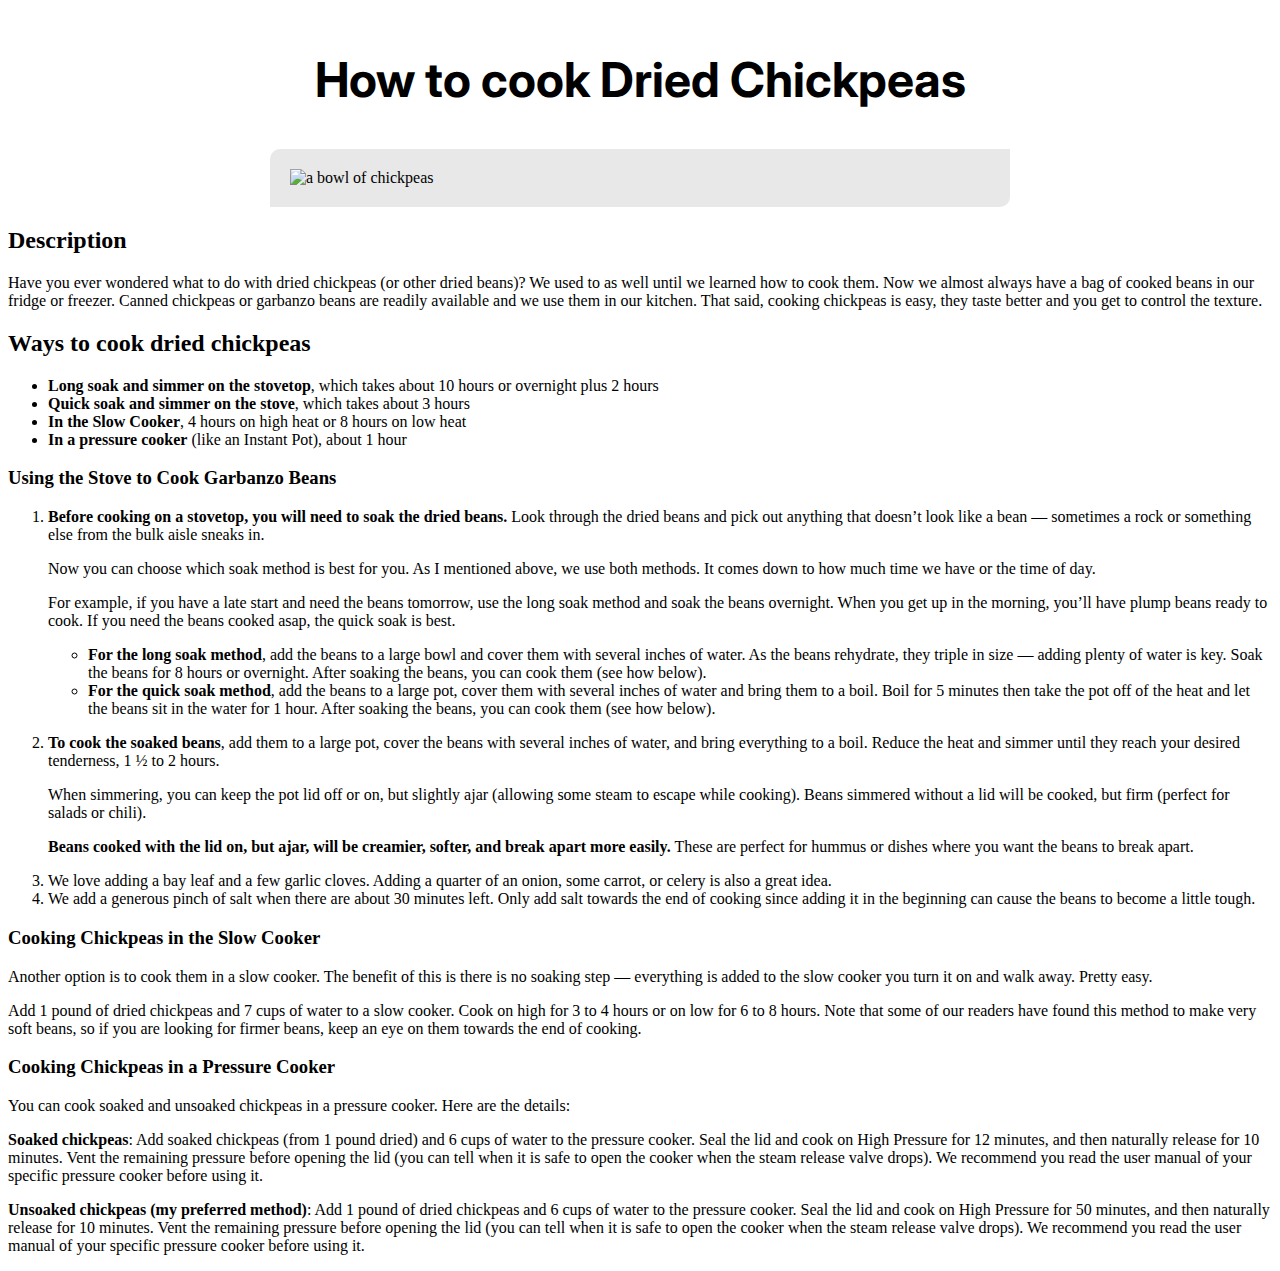
==== recipes/chickpeas.html @ bcc2bf37 "added a css style(to be improved) and i linked it to every page" ====
<!DOCTYPE html>
<html lang="en">
    <head>
        <meta charset="utf-8">
        <title>How to cook Dried Chickpeas</title>
        <link rel="stylesheet" href="./../css/styles.css">
        <link href="https://fonts.googleapis.com/css2?family=Inter:wght@200&display=swap" rel="stylesheet">
    </head>
    <body>
        <h1>How to cook Dried Chickpeas</h1>
        <img src="../img/chickpeas.jpg" alt="a bowl of chickpeas">
        <h2>Description</h2>
        <p>Have you ever wondered what to do with dried chickpeas (or other dried beans)? We used to as well until we learned how to cook them. 
            Now we almost always have a bag of cooked beans in our fridge or freezer. 
            Canned chickpeas or garbanzo beans are readily available and we use them in our kitchen. 
            That said, cooking chickpeas is easy, they taste better and you get to control the texture.</p>
        <h2>Ways to cook dried chickpeas</h2>
        <ul>
            <li><strong>Long soak and simmer on the stovetop</strong>, which takes about 10 hours or overnight plus 2 hours</li>
            <li><strong>Quick soak and simmer on the stove</strong>, which takes about 3 hours</li>
            <li><strong>In the Slow Cooker</strong>, 4 hours on high heat or 8 hours on low heat</li>
            <li><strong>In a pressure cooker</strong> (like an Instant Pot), about 1 hour</li>
        </ul>
        <h3>Using the Stove to Cook Garbanzo Beans</h3>
        <ol>
            <li>
                <p><strong>Before cooking on a stovetop, you will need to soak the dried beans.</strong> 
                    Look through the dried beans and pick out anything that doesn’t 
                    look like a bean — sometimes a rock or something else from the bulk aisle sneaks in.</p>
                <p>Now you can choose which soak method is best for you. As I mentioned above, we use both methods. 
                    It comes down to how much time we have or the time of day.</p>
                <p>For example, if you have a late start and need the beans tomorrow, use the long soak method and 
                    soak the beans overnight. When you get up in the morning, 
                    you’ll have plump beans ready to cook. If you need the beans cooked asap, the quick soak is best.</p>
                <ul>
                    <li><strong>For the long soak method</strong>, add the beans to a large bowl and cover them with several inches of water. 
                        As the beans rehydrate, they triple in size — adding plenty of water is key. 
                        Soak the beans for 8 hours or overnight. After soaking the beans, you can cook them (see how below).</li>
                    <li><strong>For the quick soak method</strong>, add the beans to a large pot, cover them with several inches 
                        of water and bring them to a boil. Boil for 5 minutes then take the pot off of the heat and let the beans 
                        sit in the water for 1 hour. After soaking the beans, you can cook them (see how below).</li>
                </ul>
            </li>
            <li>
                <p><strong>To cook the soaked beans</strong>, add them to a large pot, cover the beans with several inches of water, and bring everything to a boil. 
                Reduce the heat and simmer until they reach your desired tenderness, 1 ½ to 2 hours.
                <p>When simmering, you can keep the pot lid off or on, but slightly ajar (allowing some steam to escape while cooking). 
                    Beans simmered without a lid will be cooked, but firm (perfect for salads or chili).</p>
                <p><strong>Beans cooked with the lid on, but ajar, will be creamier, softer, and break apart more easily.</strong> 
                    These are perfect for hummus or dishes where you want the beans to break apart.</p>
            </li>
            <li>
                We love adding a bay leaf and a few garlic cloves. Adding a quarter of an onion, some carrot, or celery is also a great idea.
            </li>
            <li>
                We add a generous pinch of salt when there are about 30 minutes left. 
                Only add salt towards the end of cooking since adding it in the beginning can cause the beans to become a little tough.
            </li>
        </ol>
        <h3>Cooking Chickpeas in the Slow Cooker</h3>
        <p>Another option is to cook them in a slow cooker. The benefit of this is there is no soaking step — everything 
            is added to the slow cooker you turn it on and walk away. Pretty easy.</p>
        <p>Add 1 pound of dried chickpeas and 7 cups of water to a slow cooker. Cook on high for 3 
            to 4 hours or on low for 6 to 8 hours. Note that some of our readers have found this method to make very soft beans, 
            so if you are looking for firmer beans, keep an eye on them towards the end of cooking.</p>
        <h3>Cooking Chickpeas in a Pressure Cooker</h3>
        <p>You can cook soaked and unsoaked chickpeas in a pressure cooker. Here are the details:</p>
        <p><strong>Soaked chickpeas</strong>: Add soaked chickpeas (from 1 pound dried) and 6 cups of water to the pressure cooker. 
            Seal the lid and cook on High Pressure for 12 minutes, and then naturally release for 10 minutes. 
            Vent the remaining pressure before opening the lid (you can tell when it is safe to open the cooker when the steam release valve drops). 
            We recommend you read the user manual of your specific pressure cooker before using it.</p>
        <p><strong>Unsoaked chickpeas (my preferred method)</strong>: Add 1 pound of dried chickpeas and 6 cups of water to the pressure cooker. 
            Seal the lid and cook on High Pressure for 50 minutes, and then naturally release for 10 minutes. 
            Vent the remaining pressure before opening the lid (you can tell when it is safe to open the cooker when the steam release valve drops). 
            We recommend you read the user manual of your specific pressure cooker before using it.</p>
    </body>
</html>
---- css/styles.css ----
h1 {
    color: black;
    text-align: center;
    font-weight: 700;
    margin: 20px;
    padding-top: 30px;
    padding-bottom: 20px;
    font-size: 48px;
    font-family: 'Inter', sans-serif;
}
img {
    display: block;
    margin: auto;
    height: auto;
    width: 700px;
    background-color: rgba(209, 209, 209, 0.5);
    padding: 20px;
    border-radius: 10px 0 10px 0;
}
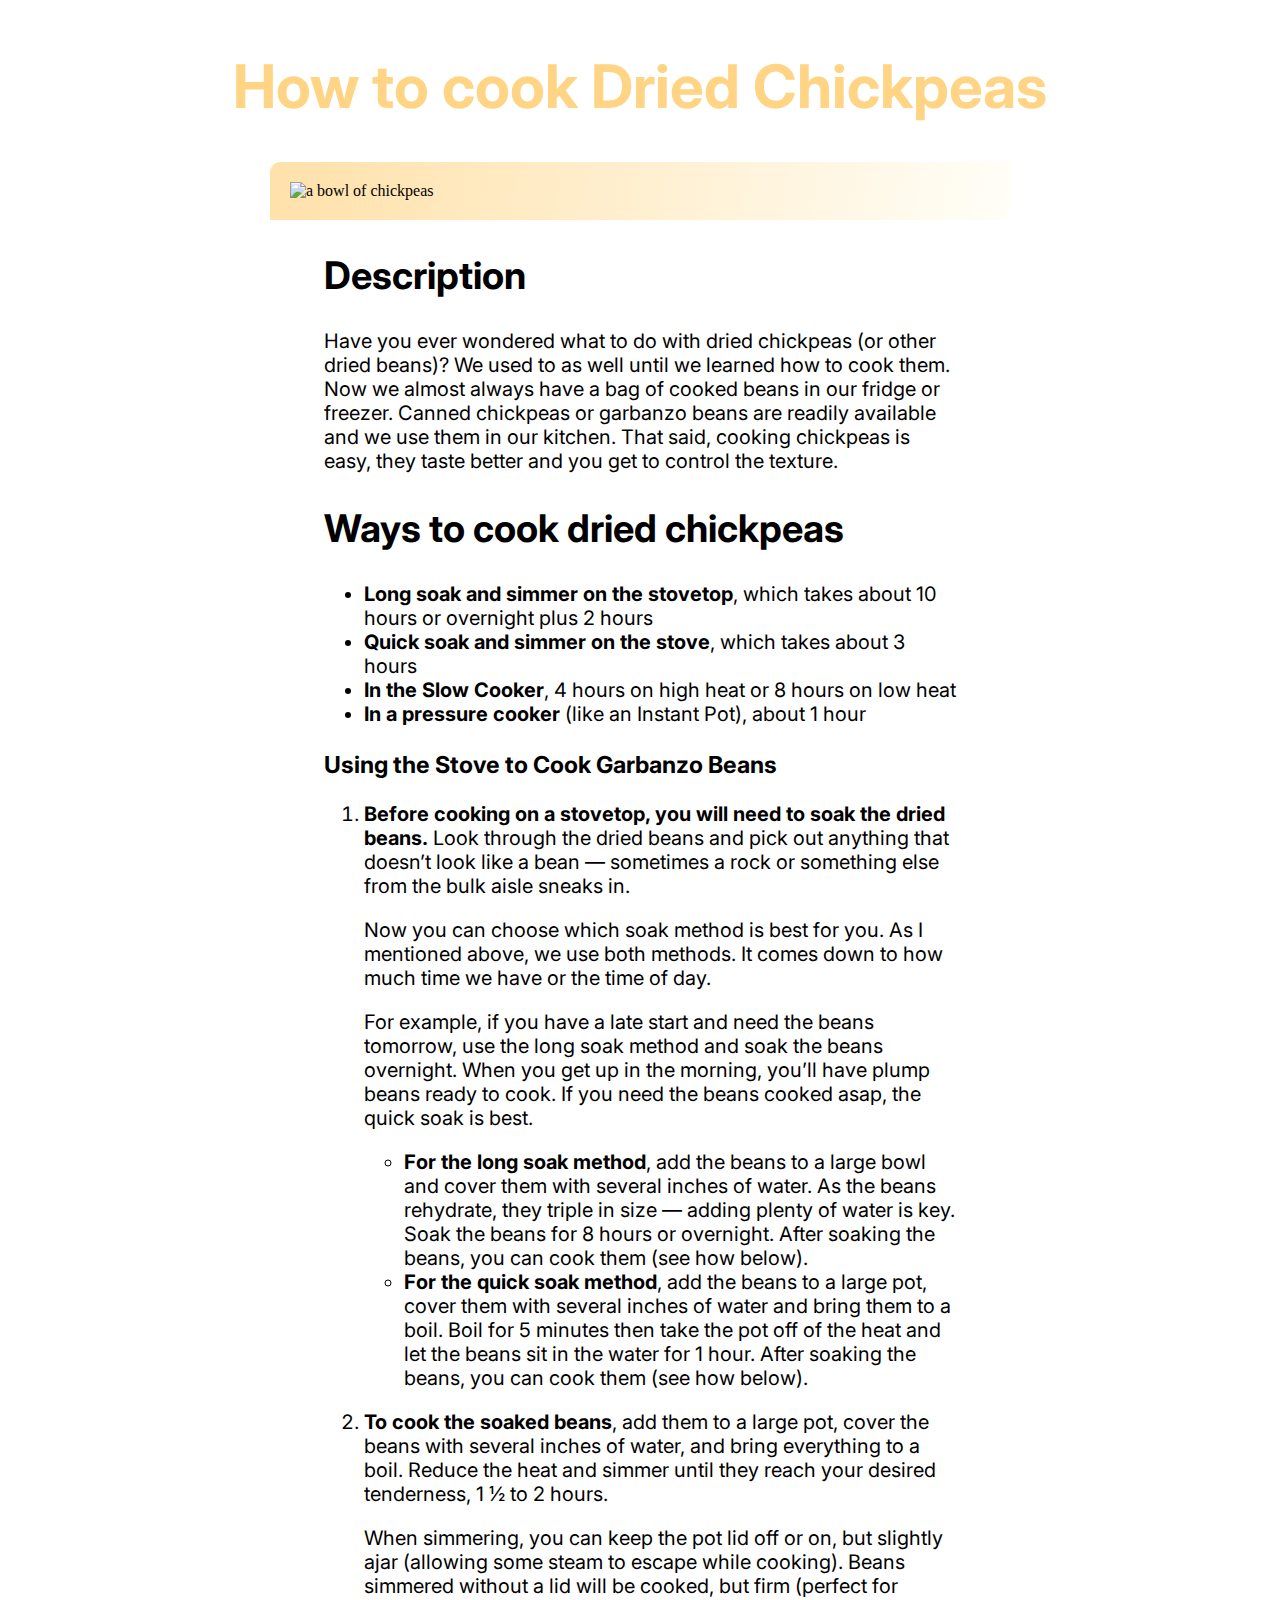
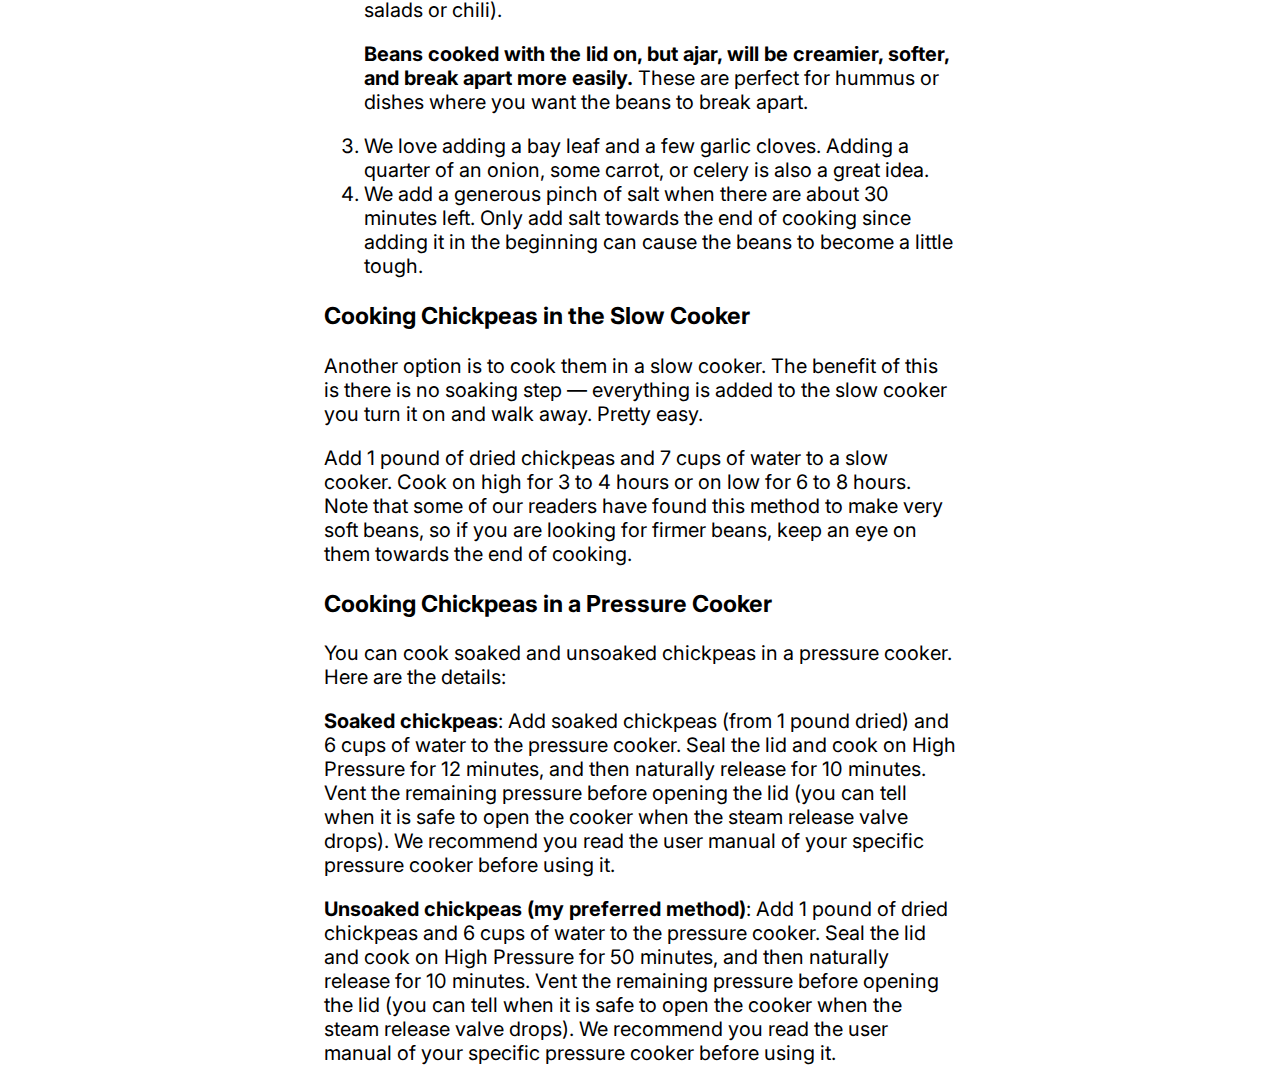
==== commit 0b8aa8e4: "added links at the home page to the recipes pages improved css" ====
--- a/recipes/chickpeas.html
+++ b/recipes/chickpeas.html
@@ -9,69 +9,71 @@
     <body>
         <h1>How to cook Dried Chickpeas</h1>
         <img src="../img/chickpeas.jpg" alt="a bowl of chickpeas">
-        <h2>Description</h2>
-        <p>Have you ever wondered what to do with dried chickpeas (or other dried beans)? We used to as well until we learned how to cook them. 
-            Now we almost always have a bag of cooked beans in our fridge or freezer. 
-            Canned chickpeas or garbanzo beans are readily available and we use them in our kitchen. 
-            That said, cooking chickpeas is easy, they taste better and you get to control the texture.</p>
-        <h2>Ways to cook dried chickpeas</h2>
-        <ul>
-            <li><strong>Long soak and simmer on the stovetop</strong>, which takes about 10 hours or overnight plus 2 hours</li>
-            <li><strong>Quick soak and simmer on the stove</strong>, which takes about 3 hours</li>
-            <li><strong>In the Slow Cooker</strong>, 4 hours on high heat or 8 hours on low heat</li>
-            <li><strong>In a pressure cooker</strong> (like an Instant Pot), about 1 hour</li>
-        </ul>
-        <h3>Using the Stove to Cook Garbanzo Beans</h3>
-        <ol>
-            <li>
-                <p><strong>Before cooking on a stovetop, you will need to soak the dried beans.</strong> 
-                    Look through the dried beans and pick out anything that doesn’t 
-                    look like a bean — sometimes a rock or something else from the bulk aisle sneaks in.</p>
-                <p>Now you can choose which soak method is best for you. As I mentioned above, we use both methods. 
-                    It comes down to how much time we have or the time of day.</p>
-                <p>For example, if you have a late start and need the beans tomorrow, use the long soak method and 
-                    soak the beans overnight. When you get up in the morning, 
-                    you’ll have plump beans ready to cook. If you need the beans cooked asap, the quick soak is best.</p>
-                <ul>
-                    <li><strong>For the long soak method</strong>, add the beans to a large bowl and cover them with several inches of water. 
-                        As the beans rehydrate, they triple in size — adding plenty of water is key. 
-                        Soak the beans for 8 hours or overnight. After soaking the beans, you can cook them (see how below).</li>
-                    <li><strong>For the quick soak method</strong>, add the beans to a large pot, cover them with several inches 
-                        of water and bring them to a boil. Boil for 5 minutes then take the pot off of the heat and let the beans 
-                        sit in the water for 1 hour. After soaking the beans, you can cook them (see how below).</li>
-                </ul>
-            </li>
-            <li>
-                <p><strong>To cook the soaked beans</strong>, add them to a large pot, cover the beans with several inches of water, and bring everything to a boil. 
-                Reduce the heat and simmer until they reach your desired tenderness, 1 ½ to 2 hours.
-                <p>When simmering, you can keep the pot lid off or on, but slightly ajar (allowing some steam to escape while cooking). 
-                    Beans simmered without a lid will be cooked, but firm (perfect for salads or chili).</p>
-                <p><strong>Beans cooked with the lid on, but ajar, will be creamier, softer, and break apart more easily.</strong> 
-                    These are perfect for hummus or dishes where you want the beans to break apart.</p>
-            </li>
-            <li>
-                We love adding a bay leaf and a few garlic cloves. Adding a quarter of an onion, some carrot, or celery is also a great idea.
-            </li>
-            <li>
-                We add a generous pinch of salt when there are about 30 minutes left. 
-                Only add salt towards the end of cooking since adding it in the beginning can cause the beans to become a little tough.
-            </li>
-        </ol>
-        <h3>Cooking Chickpeas in the Slow Cooker</h3>
-        <p>Another option is to cook them in a slow cooker. The benefit of this is there is no soaking step — everything 
-            is added to the slow cooker you turn it on and walk away. Pretty easy.</p>
-        <p>Add 1 pound of dried chickpeas and 7 cups of water to a slow cooker. Cook on high for 3 
-            to 4 hours or on low for 6 to 8 hours. Note that some of our readers have found this method to make very soft beans, 
-            so if you are looking for firmer beans, keep an eye on them towards the end of cooking.</p>
-        <h3>Cooking Chickpeas in a Pressure Cooker</h3>
-        <p>You can cook soaked and unsoaked chickpeas in a pressure cooker. Here are the details:</p>
-        <p><strong>Soaked chickpeas</strong>: Add soaked chickpeas (from 1 pound dried) and 6 cups of water to the pressure cooker. 
-            Seal the lid and cook on High Pressure for 12 minutes, and then naturally release for 10 minutes. 
-            Vent the remaining pressure before opening the lid (you can tell when it is safe to open the cooker when the steam release valve drops). 
-            We recommend you read the user manual of your specific pressure cooker before using it.</p>
-        <p><strong>Unsoaked chickpeas (my preferred method)</strong>: Add 1 pound of dried chickpeas and 6 cups of water to the pressure cooker. 
-            Seal the lid and cook on High Pressure for 50 minutes, and then naturally release for 10 minutes. 
-            Vent the remaining pressure before opening the lid (you can tell when it is safe to open the cooker when the steam release valve drops). 
-            We recommend you read the user manual of your specific pressure cooker before using it.</p>
+        <div class="content">
+            <h2>Description</h2>
+            <p>Have you ever wondered what to do with dried chickpeas (or other dried beans)? We used to as well until we learned how to cook them. 
+                Now we almost always have a bag of cooked beans in our fridge or freezer. 
+                Canned chickpeas or garbanzo beans are readily available and we use them in our kitchen. 
+                That said, cooking chickpeas is easy, they taste better and you get to control the texture.</p>
+            <h2>Ways to cook dried chickpeas</h2>
+            <ul>
+                <li><strong>Long soak and simmer on the stovetop</strong>, which takes about 10 hours or overnight plus 2 hours</li>
+                <li><strong>Quick soak and simmer on the stove</strong>, which takes about 3 hours</li>
+                <li><strong>In the Slow Cooker</strong>, 4 hours on high heat or 8 hours on low heat</li>
+                <li><strong>In a pressure cooker</strong> (like an Instant Pot), about 1 hour</li>
+            </ul>
+            <h3>Using the Stove to Cook Garbanzo Beans</h3>
+            <ol>
+                <li>
+                    <p><strong>Before cooking on a stovetop, you will need to soak the dried beans.</strong> 
+                        Look through the dried beans and pick out anything that doesn’t 
+                        look like a bean — sometimes a rock or something else from the bulk aisle sneaks in.</p>
+                    <p>Now you can choose which soak method is best for you. As I mentioned above, we use both methods. 
+                        It comes down to how much time we have or the time of day.</p>
+                    <p>For example, if you have a late start and need the beans tomorrow, use the long soak method and 
+                        soak the beans overnight. When you get up in the morning, 
+                        you’ll have plump beans ready to cook. If you need the beans cooked asap, the quick soak is best.</p>
+                    <ul>
+                        <li><strong>For the long soak method</strong>, add the beans to a large bowl and cover them with several inches of water. 
+                            As the beans rehydrate, they triple in size — adding plenty of water is key. 
+                            Soak the beans for 8 hours or overnight. After soaking the beans, you can cook them (see how below).</li>
+                        <li><strong>For the quick soak method</strong>, add the beans to a large pot, cover them with several inches 
+                            of water and bring them to a boil. Boil for 5 minutes then take the pot off of the heat and let the beans 
+                            sit in the water for 1 hour. After soaking the beans, you can cook them (see how below).</li>
+                    </ul>
+                </li>
+                <li>
+                    <p><strong>To cook the soaked beans</strong>, add them to a large pot, cover the beans with several inches of water, and bring everything to a boil. 
+                    Reduce the heat and simmer until they reach your desired tenderness, 1 ½ to 2 hours.
+                    <p>When simmering, you can keep the pot lid off or on, but slightly ajar (allowing some steam to escape while cooking). 
+                        Beans simmered without a lid will be cooked, but firm (perfect for salads or chili).</p>
+                    <p><strong>Beans cooked with the lid on, but ajar, will be creamier, softer, and break apart more easily.</strong> 
+                        These are perfect for hummus or dishes where you want the beans to break apart.</p>
+                </li>
+                <li>
+                    We love adding a bay leaf and a few garlic cloves. Adding a quarter of an onion, some carrot, or celery is also a great idea.
+                </li>
+                <li>
+                    We add a generous pinch of salt when there are about 30 minutes left. 
+                    Only add salt towards the end of cooking since adding it in the beginning can cause the beans to become a little tough.
+                </li>
+            </ol>
+            <h3>Cooking Chickpeas in the Slow Cooker</h3>
+            <p>Another option is to cook them in a slow cooker. The benefit of this is there is no soaking step — everything 
+                is added to the slow cooker you turn it on and walk away. Pretty easy.</p>
+            <p>Add 1 pound of dried chickpeas and 7 cups of water to a slow cooker. Cook on high for 3 
+                to 4 hours or on low for 6 to 8 hours. Note that some of our readers have found this method to make very soft beans, 
+                so if you are looking for firmer beans, keep an eye on them towards the end of cooking.</p>
+            <h3>Cooking Chickpeas in a Pressure Cooker</h3>
+            <p>You can cook soaked and unsoaked chickpeas in a pressure cooker. Here are the details:</p>
+            <p><strong>Soaked chickpeas</strong>: Add soaked chickpeas (from 1 pound dried) and 6 cups of water to the pressure cooker. 
+                Seal the lid and cook on High Pressure for 12 minutes, and then naturally release for 10 minutes. 
+                Vent the remaining pressure before opening the lid (you can tell when it is safe to open the cooker when the steam release valve drops). 
+                We recommend you read the user manual of your specific pressure cooker before using it.</p>
+            <p><strong>Unsoaked chickpeas (my preferred method)</strong>: Add 1 pound of dried chickpeas and 6 cups of water to the pressure cooker. 
+                Seal the lid and cook on High Pressure for 50 minutes, and then naturally release for 10 minutes. 
+                Vent the remaining pressure before opening the lid (you can tell when it is safe to open the cooker when the steam release valve drops). 
+                We recommend you read the user manual of your specific pressure cooker before using it.</p>
+        </div>
     </body>
 </html>--- a/css/styles.css
+++ b/css/styles.css
@@ -1,12 +1,12 @@
 
 h1 {
-    color: black;
+    color: rgb(255, 212, 133);
     text-align: center;
     font-weight: 700;
     margin: 20px;
     padding-top: 30px;
     padding-bottom: 20px;
-    font-size: 48px;
+    font-size: 60px;
     font-family: 'Inter', sans-serif;
 }
 img {
@@ -14,8 +14,16 @@
     margin: auto;
     height: auto;
     width: 700px;
-    background-color: rgba(209, 209, 209, 0.5);
+    background: linear-gradient(100deg, rgba(255, 212, 133, 0.7), rgba(255, 246, 180, 0.1));
     padding: 20px;
     border-radius: 10px 0 10px 0;
 }
-
+.content {
+    display: block;
+    margin: 0 25% 0 25%;
+    font-family: 'Inter', sans-serif;
+    font-size: 20px;
+}
+h2 {
+    font-size: 38px;
+}
